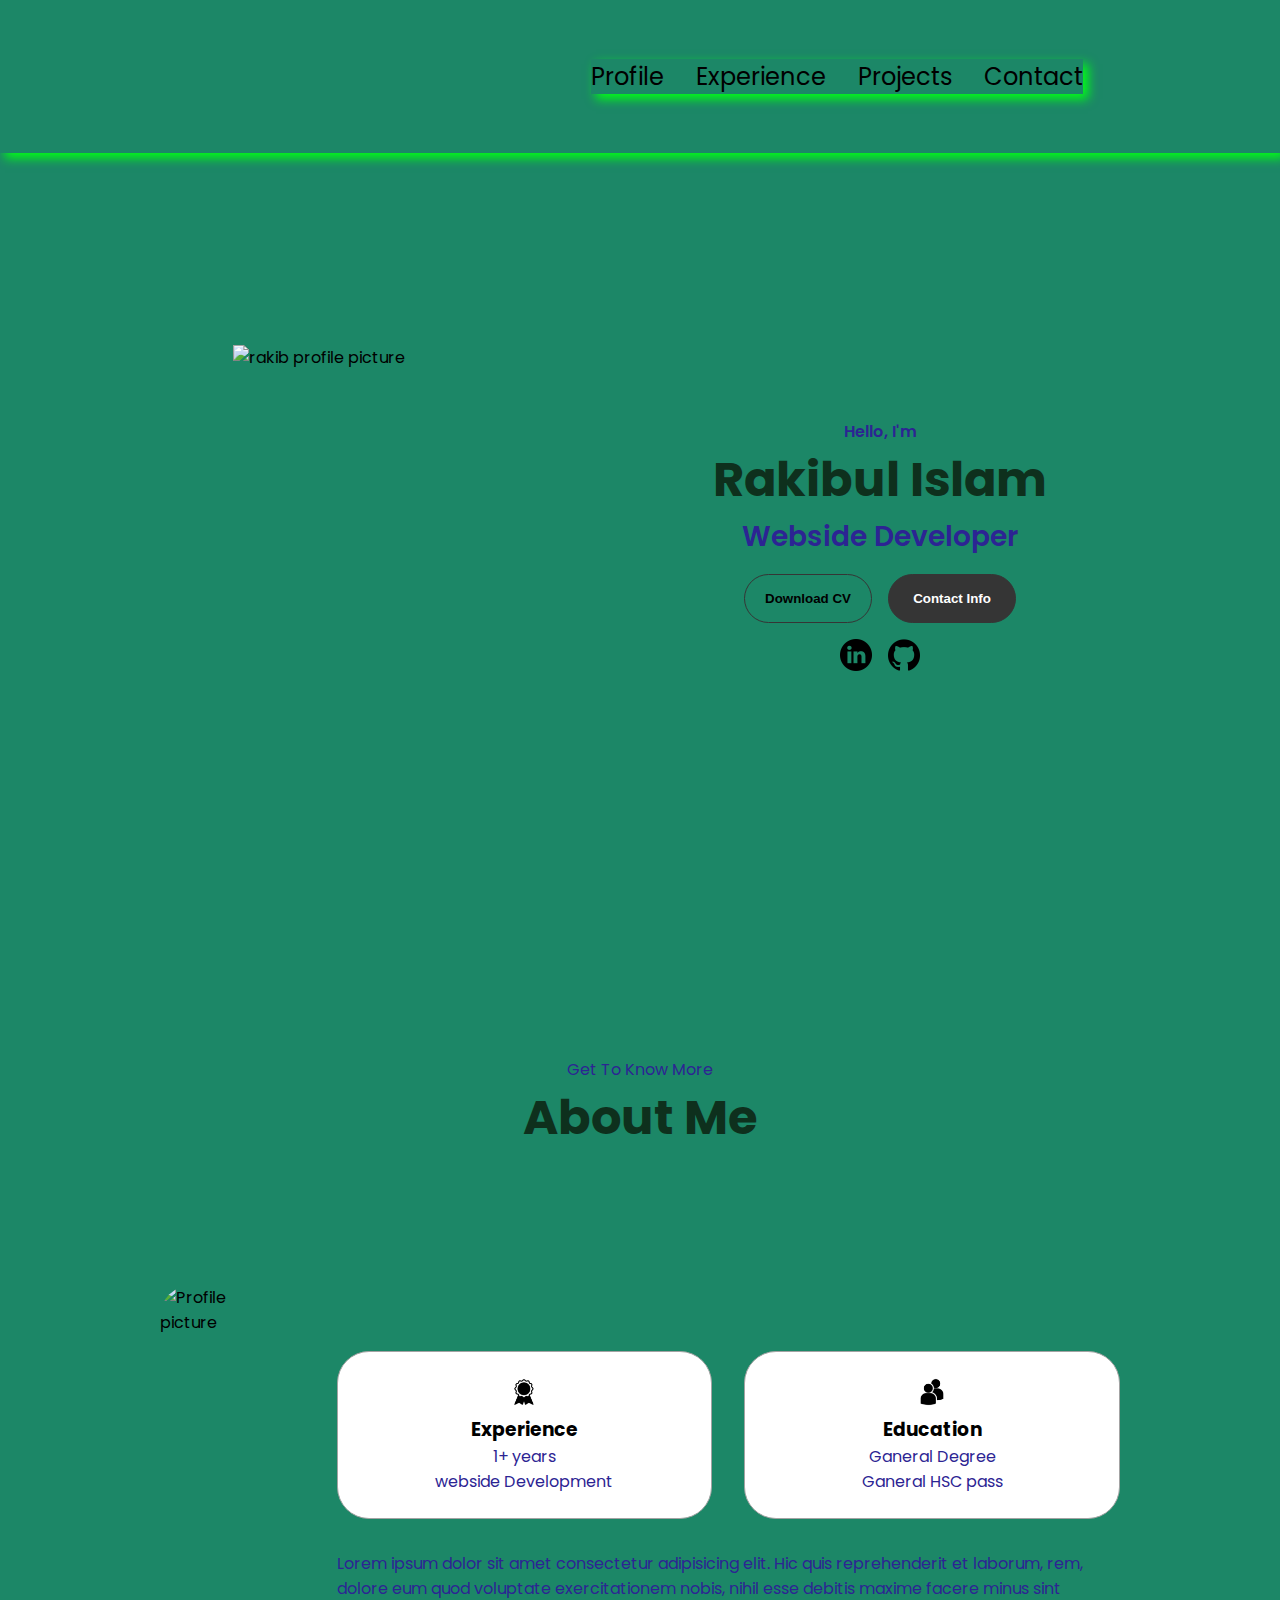
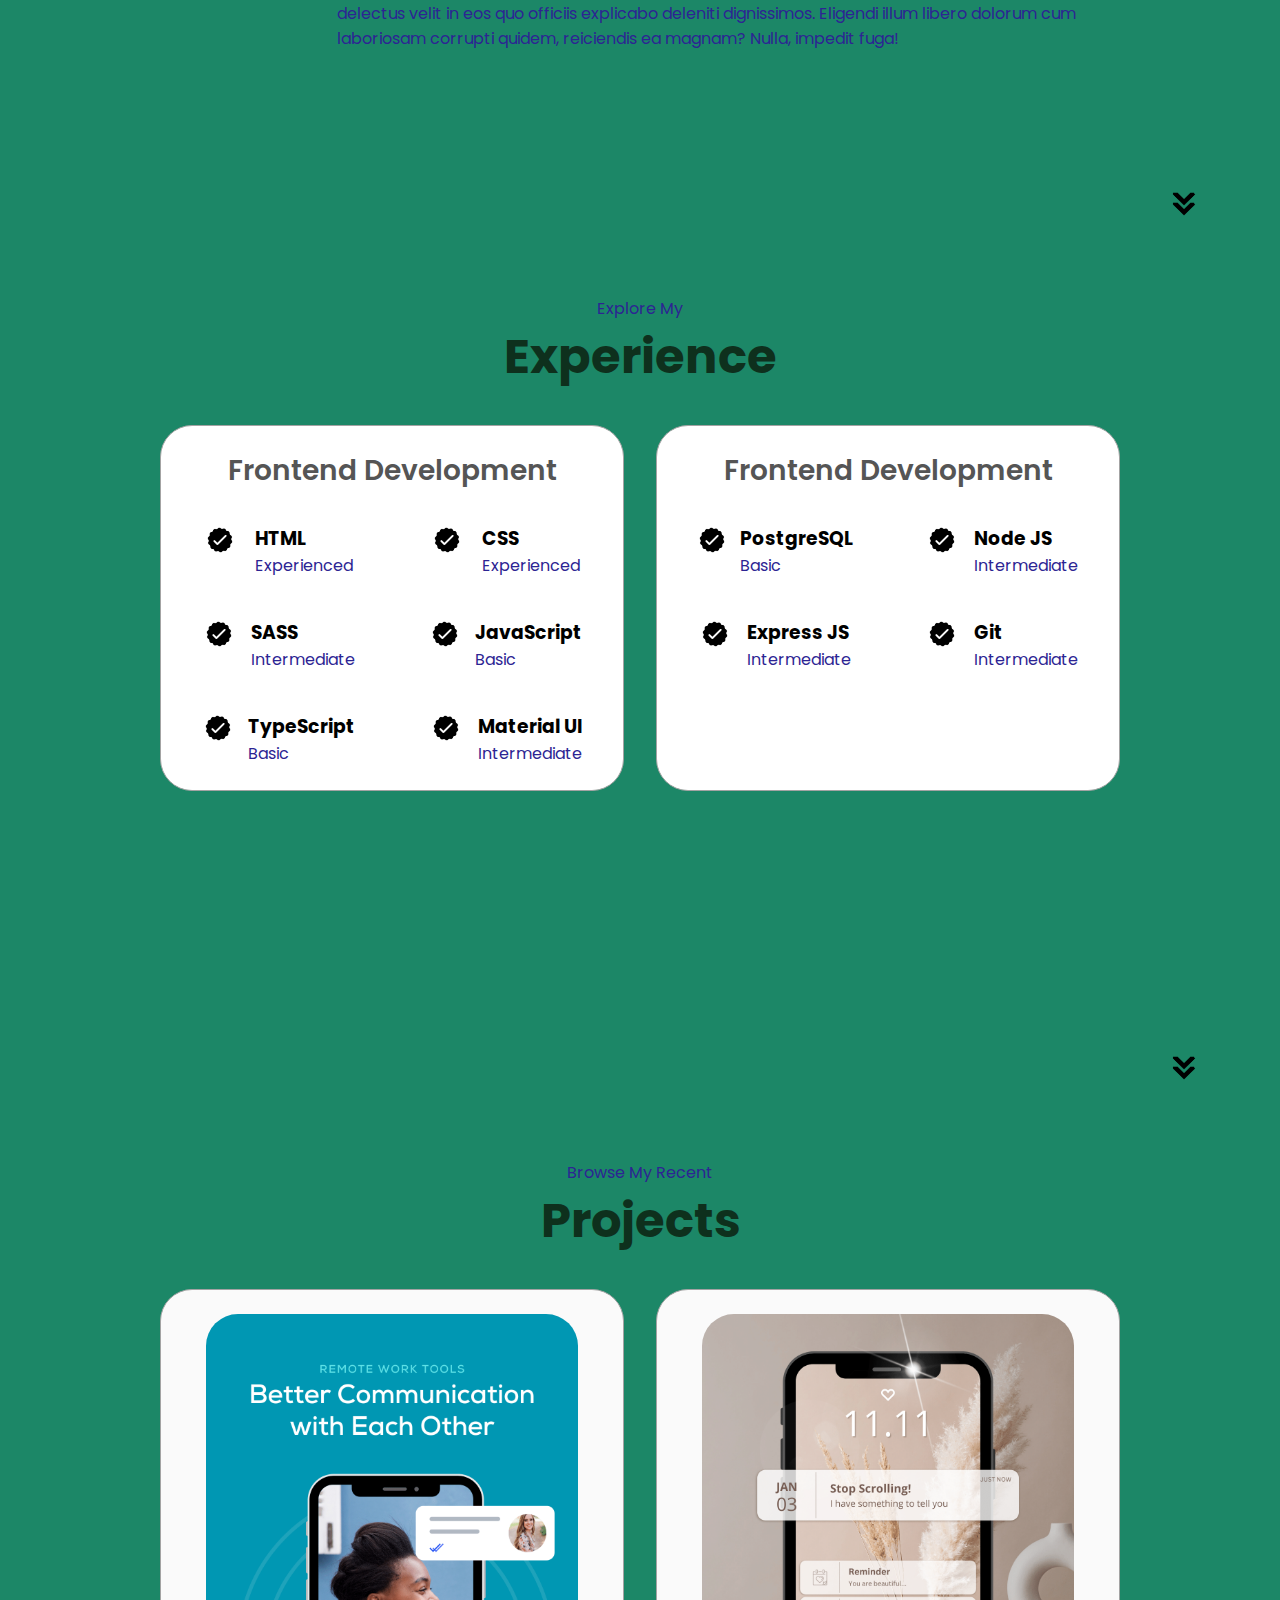
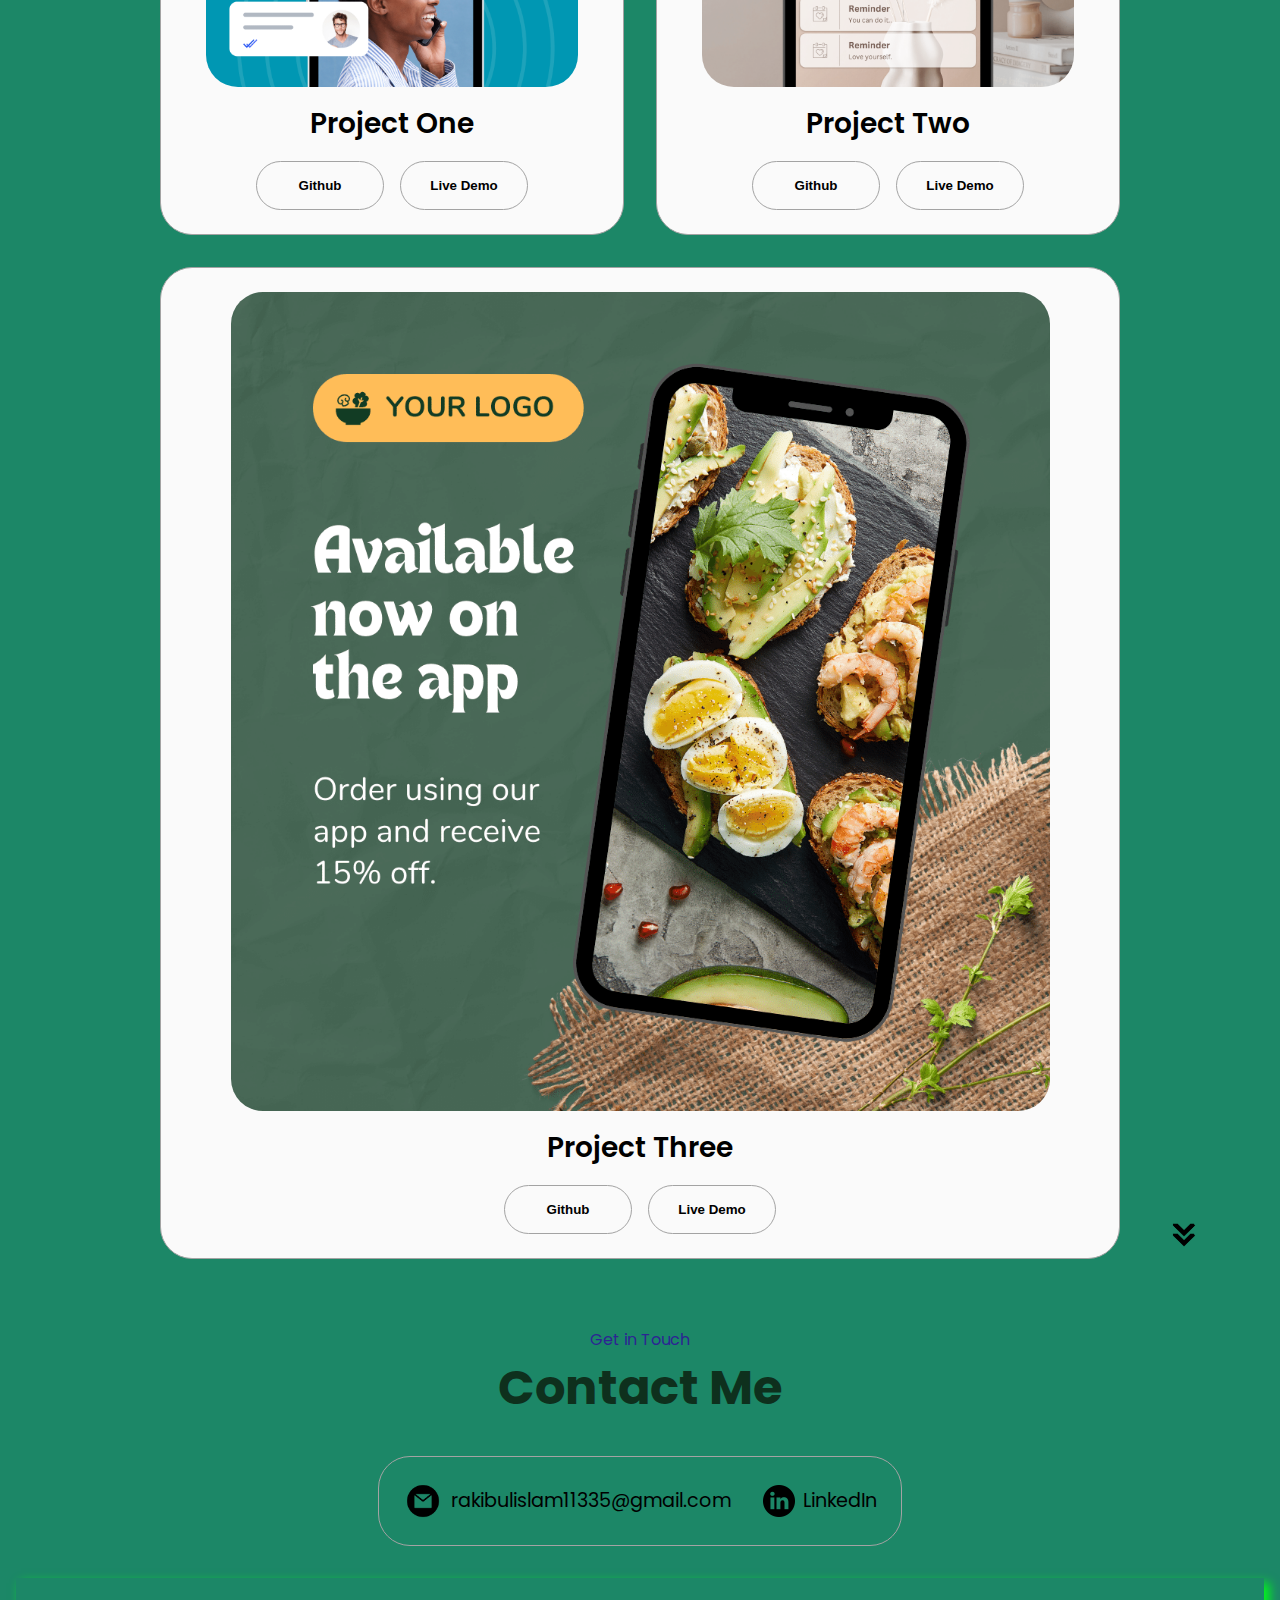
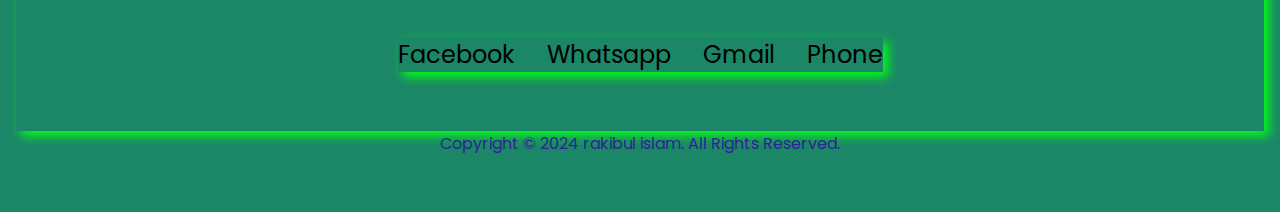
==== index.html @ d3c8099d "first commit" ====
<!DOCTYPE html>
<html lang="en">
  <head>
    <meta charset="UTF-8" />
    <meta http-equiv="X-UA-Compatible" content="IE=edge" />
    <meta name="viewport" content="width=device-width, initial-scale=1.0" />
    <title>rakib webside</title>
    <link rel="stylesheet" href="style.css" />
    <link rel="stylesheet" href="mediaqueries.css" />
  </head>
  <body class="rakib">
    <nav id="desktop-nav">
      <div class="logo"> <span class="rakibul"></span></div>
      <div>
        <ul class="nav-links">
          <li><a href="/other/profile.html">Profile</a></li>
          <li><a href="#experience">Experience</a></li>
          <li><a href="#projects">Projects</a></li>
          <li><a href="/other/connect.html">Contact</a></li>
        </ul>
      </div>
    </nav>
    <nav id="hamburger-nav">
      <div class="logoa">RAKIBUL ISLAM</div>
      <div class="hamburger-menu">
        <div class="hamburger-icon" onclick="toggleMenu()">
          <span></span>
          <span></span>
          <span></span>
        </div>
        <div class="menu-links">
          <li><a href="other/profile.html" onclick="toggleMenu()">Profile</a></li>
          <li><a href="#experience" onclick="toggleMenu()">Experience</a></li>
          <li><a href="#projects" onclick="toggleMenu()">Projects</a></li>
          <li><a href="/other/connect.html" onclick="toggleMenu()">Contact</a></li>
        </div>
      </div>
    </nav>

    
    <section id="profile">
      <div class="section__pic-container">
        <img src="./assets/CC_20240118_222121.png" alt="rakib profile picture" />
      </div>


      <div class="section__text">
        <p class="section__text__p1">Hello, I'm</p>
        <h1 class="title">Rakibul Islam</h1>
        <p class="section__text__p2">Webside Developer</p>
        <div class="btn-container">
          <button
            class="btn btn-color-2"
            onclick="#"
          >
            Download CV
          </button>
          <button class="btn btn-color-1" onclick="alocation.href='./#contct'">
            Contact Info
          </button>
        </div>
        <div id="socials-container">
          <img
            src="./assets/linkedin.png"
            alt="My LinkedIn profile"
            class="icon"
            onclick="location.href=' "
          />
          <img
            src="./assets/github.png"
            alt="My Github profile"
            class="icon"
            onclick="location.href=' #'"
          />
        </div>
      </div>
    </section>
    <section id="about">
      <br>
      <p class="section__text__p1">Get To Know More</p>
      <h1 class="title">About Me</h1>
      <div class="section-container">
        <div class="section__pic-container">
          <img
            src="./assets/CC_20240118_221927.png"
            alt="Profile picture"
            class="about-pic"
          />
        </div>
        <div class="about-details-container">
          <div class="about-containers">
            <div class="details-container">
              <img
                src="./assets/experience.png"
                alt="Experience icon"
                class="icon"
              />
              <h3>Experience</h3>
              <p>1+ years <br />webside Development</p>
            </div>
            <div class="details-container">
              <img
                src="./assets/education.png"
                alt="Education icon"
                class="icon"
              />
              <h3>Education</h3>
              <p>Ganeral Degree<br />Ganeral HSC pass</p>
            </div>
          </div>
          <div class="text-container">
            <p>
              Lorem ipsum dolor sit amet consectetur adipisicing elit. Hic quis
              reprehenderit et laborum, rem, dolore eum quod voluptate
              exercitationem nobis, nihil esse debitis maxime facere minus sint
              delectus velit in eos quo officiis explicabo deleniti dignissimos.
              Eligendi illum libero dolorum cum laboriosam corrupti quidem,
              reiciendis ea magnam? Nulla, impedit fuga!
            </p>
          </div>
        </div>
      </div>
      <img
        src="./assets/arrow.png"
        alt="Arrow icon"
        class="icon arrow"
        onclick="location.href='./#experience'"
      />
    </section>
    <section id="experience">
      <p class="section__text__p1">Explore My</p>
      <h1 class="title">Experience</h1>
      <div class="experience-details-container">
        <div class="about-containers">
          <div class="details-container">
            <h2 class="experience-sub-title">Frontend Development</h2>
            <div class="article-container">
              <article>
                <img
                  src="./assets/checkmark.png"
                  alt="Experience icon"
                  class="icon"
                />
                <div>
                  <h3>HTML</h3>
                  <p>Experienced</p>
                </div>
              </article>
              <article>
                <img
                  src="./assets/checkmark.png"
                  alt="Experience icon"
                  class="icon"
                />
                <div>
                  <h3>CSS</h3>
                  <p>Experienced</p>
                </div>
              </article>
              <article>
                <img
                  src="./assets/checkmark.png"
                  alt="Experience icon"
                  class="icon"
                />
                <div>
                  <h3>SASS</h3>
                  <p>Intermediate</p>
                </div>
              </article>
              <article>
                <img
                  src="./assets/checkmark.png"
                  alt="Experience icon"
                  class="icon"
                />
                <div>
                  <h3>JavaScript</h3>
                  <p>Basic</p>
                </div>
              </article>
              <article>
                <img
                  src="./assets/checkmark.png"
                  alt="Experience icon"
                  class="icon"
                />
                <div>
                  <h3>TypeScript</h3>
                  <p>Basic</p>
                </div>
              </article>
              <article>
                <img
                  src="./assets/checkmark.png"
                  alt="Experience icon"
                  class="icon"
                />
                <div>
                  <h3>Material UI</h3>
                  <p>Intermediate</p>
                </div>
              </article>
            </div>
          </div>
          <div class="details-container">
            <h2 class="experience-sub-title">Frontend Development</h2>
            <div class="article-container">
              <article>
                <img
                  src="./assets/checkmark.png"
                  alt="Experience icon"
                  class="icon"
                />
                <div>
                  <h3>PostgreSQL</h3>
                  <p>Basic</p>
                </div>
              </article>
              <article>
                <img
                  src="./assets/checkmark.png"
                  alt="Experience icon"
                  class="icon"
                />
                <div>
                  <h3>Node JS</h3>
                  <p>Intermediate</p>
                </div>
              </article>
              <article>
                <img
                  src="./assets/checkmark.png"
                  alt="Experience icon"
                  class="icon"
                />
                <div>
                  <h3>Express JS</h3>
                  <p>Intermediate</p>
                </div>
              </article>
              <article>
                <img
                  src="./assets/checkmark.png"
                  alt="Experience icon"
                  class="icon"
                />
                <div>
                  <h3>Git</h3>
                  <p>Intermediate</p>
                </div>
              </article>
            </div>
          </div>
        </div>
      </div>
      <img
        src="./assets/arrow.png"
        alt="Arrow icon"
        class="icon arrow"
        onclick="location.href='./#projects'"
      />
    </section>
    <section id="projects">
      <p class="section__text__p1">Browse My Recent</p>
      <h1 class="title">Projects</h1>
      <div class="experience-details-container">
        <div class="about-containers">
          <div class="details-container color-container">
            <div class="article-container">
              <img
                src="./assets/project-1.png"
                alt="Project 1"
                class="project-img"
              />
            </div>
            <h2 class="experience-sub-title project-title">Project One</h2>
            <div class="btn-container">
              <button
                class="btn btn-color-2 project-btn"
                onclick="location.href='#'"
              >
                Github
              </button>
              <button
                class="btn btn-color-2 project-btn"
                onclick="location.href='#'"
              >
                Live Demo
              </button>
            </div>
          </div>
          <div class="details-container color-container">
            <div class="article-container">
              <img
                src="./assets/project-2.png"
                alt="Project 2"
                class="project-img"
              />
            </div>
            <h2 class="experience-sub-title project-title">Project Two</h2>
            <div class="btn-container">
              <button
                class="btn btn-color-2 project-btn"
                onclick="location.href='#'"
              >
                Github
              </button>
              <button
                class="btn btn-color-2 project-btn"
                onclick="location.href='#'"
              >
                Live Demo
              </button>
            </div>
          </div>
          <div class="details-container color-container">
            <div class="article-container">
              <img
                src="./assets/project-3.png"
                alt="Project 3"
                class="project-img"
              />
            </div>
            <h2 class="experience-sub-title project-title">Project Three</h2>
            <div class="btn-container">
              <button
                class="btn btn-color-2 project-btn"
                onclick="location.href='#'"
              >
                Github
              </button>
              <button
                class="btn btn-color-2 project-btn"
                onclick="location.href='#'"
              >
                Live Demo
              </button>
            </div>
          </div>
        </div>
      </div>
      <img
        src="./assets/arrow.png"
        alt="Arrow icon"
        class="icon arrow"
        onclick="location.href='./#contact'"
      />
    </section>
    <section id="contact">
      <p class="section__text__p1">Get in Touch</p>
      <h1 class="title">Contact Me</h1>
      <div class="contact-info-upper-container">
        <div class="contact-info-container">
          <img
            src="./assets/email.png"
            alt="Email icon"
            class="icon contact-icon email-icon"
          />
          <p><a href="rakibulislam11335@gmail.com">rakibulislam11335@gmail.com</a></p>
        </div>
        <div class="contact-info-container">
          <img
            src="./assets/linkedin.png"
            alt="LinkedIn icon"
            class="icon contact-icon"
          />
          <p><a href="#">LinkedIn</a></p>
        </div>
      </div>
    </section>
    <footer>
      <nav>
        <div class="nav-links-container">
          <ul class="nav-links">
            <li><a href="">Facebook</a></li>
            <li><a href="">Whatsapp</a></li>
            <li><a href="rakibulislam11335@gmail.com">Gmail</a></li>
            <li><a href="01701860951">Phone</a></li>
          </ul>
        </div>
      </nav>
      <p>Copyright &#169; 2024 rakibul islam. All Rights Reserved.</p>
    </footer>
    <script src="script.js"></script>
  </body>
</html>
---- style.css ----
/* GENERAL */

@import url("https://fonts.googleapis.com/css2?family=Poppins:wght@300;400;500;600&display=swap");

* {
  margin: 0;
  padding: 0;
}
.rakib{
  background-color: rgb(28, 135, 103);
}

body {
  font-family: "Poppins", sans-serif;
}

html {
  scroll-behavior: smooth;
}

p {
  color: rgb(44, 36, 147);
}

/* TRANSITION */

a,
.btn {
  transition: all 300ms ease;
}

/* DESKTOP NAV */

nav,
.nav-links {
  display: flex;
  box-shadow: 5px 5px 10px rgb(0, 255, 21);
}

nav {
  justify-content: space-around;
  align-items: center;
  height: 17vh;
}

.nav-links {
   
  gap: 2rem;
  list-style: none;
  font-size: 1.5rem;
}

a {
  color: black;
  text-decoration: none;
  text-decoration-color: white;
}

a:hover {
  color: grey;
  text-decoration: underline;
  text-underline-offset: 1rem;
  text-decoration-color: rgb(181, 181, 181);
}

.logo {
  font-size: 2rem;
  font-size: 100;
   font-weight: 900;
   color: rgb(23, 23, 63);
  
}

.logo:hover {
  cursor: red;
}
 

/* HAMBURGER MENU */

#hamburger-nav {
  display: none;
}

.hamburger-menu {
  position: relative;
  display: inline-block;
}

.hamburger-icon {
  display: flex;
  flex-direction: column;
  justify-content: space-between;
  height: 24px;
  width: 30px;
  cursor: pointer;
}

.hamburger-icon span {
  width: 100%;
  height: 2px;
  background-color: black;
  transition: all 0.3 ease-in-out;
}

.menu-links {
  position: absolute;
  top: 100%;
  right: 0;
  background-color: white;
  width: fit-content;
  max-height: 0;
  overflow: hidden;
  transition: all 0.3 ease-in-out;
}

.menu-links a {
  display: block;
  padding: 10px;
  text-align: center;
  font-size: 1.5rem;
  color: black;
  text-decoration: none;
  transition: all 0.3 ease-in-out;
}

.menu-links li {
  list-style: none;
}

.menu-links.open {
  max-height: 300px;
}

.hamburger-icon.open span:first-child {
  transform: rotate(45deg) translate(10px, 5px);
}

.hamburger-icon.open span:nth-child(2) {
  opacity: 0;
}

.hamburger-icon.open span:last-child {
  transform: rotate(-45deg) translate(10px, -5px);
}

.hamburger-icon span:first-child {
  transform: none;
}

.hamburger-icon span:first-child {
  opacity: 1;
}

.hamburger-icon span:first-child {
  transform: none;
}

/* SECTIONS */

section {
  padding-top: 4vh;
  height: 96vh;
  margin: 0 10rem;
  box-sizing: border-box;
  min-height: fit-content;
}

.section-container {
  display: flex;
}

/* PROFILE SECTION */

#profile {
  display: flex;
  justify-content: center;
  gap: 5rem;
  height: 80vh;

}

.section__pic-container {
  display: flex;
  height: 400px;
  width: 400px;
  margin: auto 0;
}

.section__text {
  align-self: center;
  text-align: center;
}

.section__text p {
  font-weight: 600;
}

.section__text__p1 {
  text-align: center;
}

.section__text__p2 {
  font-size: 1.75rem;
  margin-bottom: 1rem;
}

.title {
  font-size: 3rem;
  text-align: center;
  color: rgb(14, 48, 29);
   
}

#socials-container {
  display: flex;
  justify-content: center;
  margin-top: 1rem;
  gap: 1rem;
}

/* ICONS */

.icon {
  cursor: pointer;
  height: 2rem;
}

/* BUTTONS */

.btn-container {
  display: flex;
  justify-content: center;
  gap: 1rem;
}

.btn {
  font-weight: 600;
  transition: all 300ms ease;
  padding: 1rem;
  width: 8rem;
  border-radius: 2rem;
}

.btn-color-1,
.btn-color-2 {
  border: rgb(53, 53, 53) 0.1rem solid;
}

.btn-color-1:hover,
.btn-color-2:hover {
  cursor: pointer;
}

.btn-color-1,
.btn-color-2:hover {
  background: rgb(53, 53, 53);
  color: white;
}

.btn-color-1:hover {
  background: rgb(0, 0, 0);
}

.btn-color-2 {
  background: none;
}

.btn-color-2:hover {
  border: rgb(255, 255, 255) 0.1rem solid;
}

.btn-container {
  gap: 1rem;
}

/* ABOUT SECTION */

#about {
  position: relative;
}

.about-containers {
  gap: 2rem;
  margin-bottom: 2rem;
  margin-top: 2rem;
}

.about-details-container {
  justify-content: center;
  flex-direction: column;
}

.about-containers,
.about-details-container {
  display: flex;
}

.about-pic {
  border-radius: 2rem;
}

.arrow {
  position: absolute;
  right: -5rem;
  bottom: 2.5rem;
}

.details-container {
  padding: 1.5rem;
  flex: 1;
  background: white;
  border-radius: 2rem;
  border: rgb(53, 53, 53) 0.1rem solid;
  border-color: rgb(163, 163, 163);
  text-align: center;
}

.section-container {
  gap: 4rem;
  height: 80%;
}

.section__pic-container {
  height: 400px;
  width: 400px;
  margin: auto 0;
}

/* EXPERIENCE SECTION */

#experience {
  position: relative;
}

.experience-sub-title {
  color: rgb(85, 85, 85);
  font-weight: 600;
  font-size: 1.75rem;
  margin-bottom: 2rem;
}

.experience-details-container {
  display: flex;
  justify-content: center;
  flex-direction: column;
}

.article-container {
  display: flex;
  text-align: initial;
  flex-wrap: wrap;
  flex-direction: row;
  gap: 2.5rem;
  justify-content: space-around;
}

article {
  display: flex;
  width: 10rem;
  justify-content: space-around;
  gap: 0.5rem;
}

article .icon {
  cursor: default;
}

/* PROJECTS SECTION */

#projects {
  position: relative;
}

.color-container {
  border-color: rgb(163, 163, 163);
  background: rgb(250, 250, 250);
}

.project-img {
  border-radius: 2rem;
  width: 90%;
  height: 90%;
}

.project-title {
  margin: 1rem;
  color: black;
}

.project-btn {
  color: black;
  border-color: rgb(163, 163, 163);
}

/* CONTACT */

#contact {
  display: flex;
  justify-content: center;
  flex-direction: column;
  height: 70vh;
}

.contact-info-upper-container {
  display: flex;
  justify-content: center;
  border-radius: 2rem;
  border: rgb(53, 53, 53) 0.1rem solid;
  border-color: rgb(163, 163, 163);
  background: (250, 250, 250);
  margin: 2rem auto;
  padding: 0.5rem;
}

.contact-info-container {
  display: flex;
  align-items: center;
  justify-content: center;
  gap: 0.5rem;
  margin: 1rem;
}

.contact-info-container p {
  font-size: larger;
}

.contact-icon {
  cursor: default;
}

.email-icon {
  height: 2.5rem;
}

/* FOOTER SECTION */

footer {
  height: 26vh;
  margin: 0 1rem;
}

footer p {
  text-align: center;
}
---- mediaqueries.css ----
@media screen and (max-width: 1400px) {
    #profile {
      height: 83vh;
      margin-bottom: 6rem;
    }
    .about-containers {
      flex-wrap: wrap;
    }
    #contact,
    #projects {
      height: fit-content;
    }
  }
  
  @media screen and (max-width: 1200px) {
    #desktop-nav {
      display: none;
    }
    #hamburger-nav {
      display: flex;
    }
    #experience,
    .experience-details-container {
      margin-top: 2rem;
    }
    #profile,
    .section-container {
      display: block;
    }
    .arrow {
      display: none;
    }
    section,
    .section-container {
      height: fit-content;
    }
    section {
      margin: 0 5%;
    }
    .section__pic-container {
      width: 275px;
      height: 275px;
      margin: 0 auto 2rem;
    }
    .about-containers {
      margin-top: 0;
    }
  }
  
  @media screen and (max-width: 600px) {
    #contact,
    footer {
      height: 40vh;
    }
    #profile {
      height: 83vh;
      margin-bottom: 0;
    }
    article {
      font-size: 1rem;
    }
    footer nav {
      height: fit-content;
      margin-bottom: 2rem;
    }
    .about-containers,
    .contact-info-upper-container,
    .btn-container {
      flex-wrap: wrap;
    }
    .contact-info-container {
      margin: 0;
    }
    .contact-info-container p,
    .nav-links li a {
      font-size: 1rem;
    }
    .experience-sub-title {
      font-size: 1.25rem;
    }
    .logo {
      font-size: 1.5rem;
    }
    .nav-links {
      flex-direction: column;
      gap: 0.5rem;
      text-align: center;
    }
    .section__pic-container {
      width: auto;
      height: 46vw;
      justify-content: center;
    }
    .section__text__p2 {
      font-size: 1.25rem;
    }
    .title {
      font-size: 2rem;
    }
    .text-container {
      text-align: justify;
    }
  }
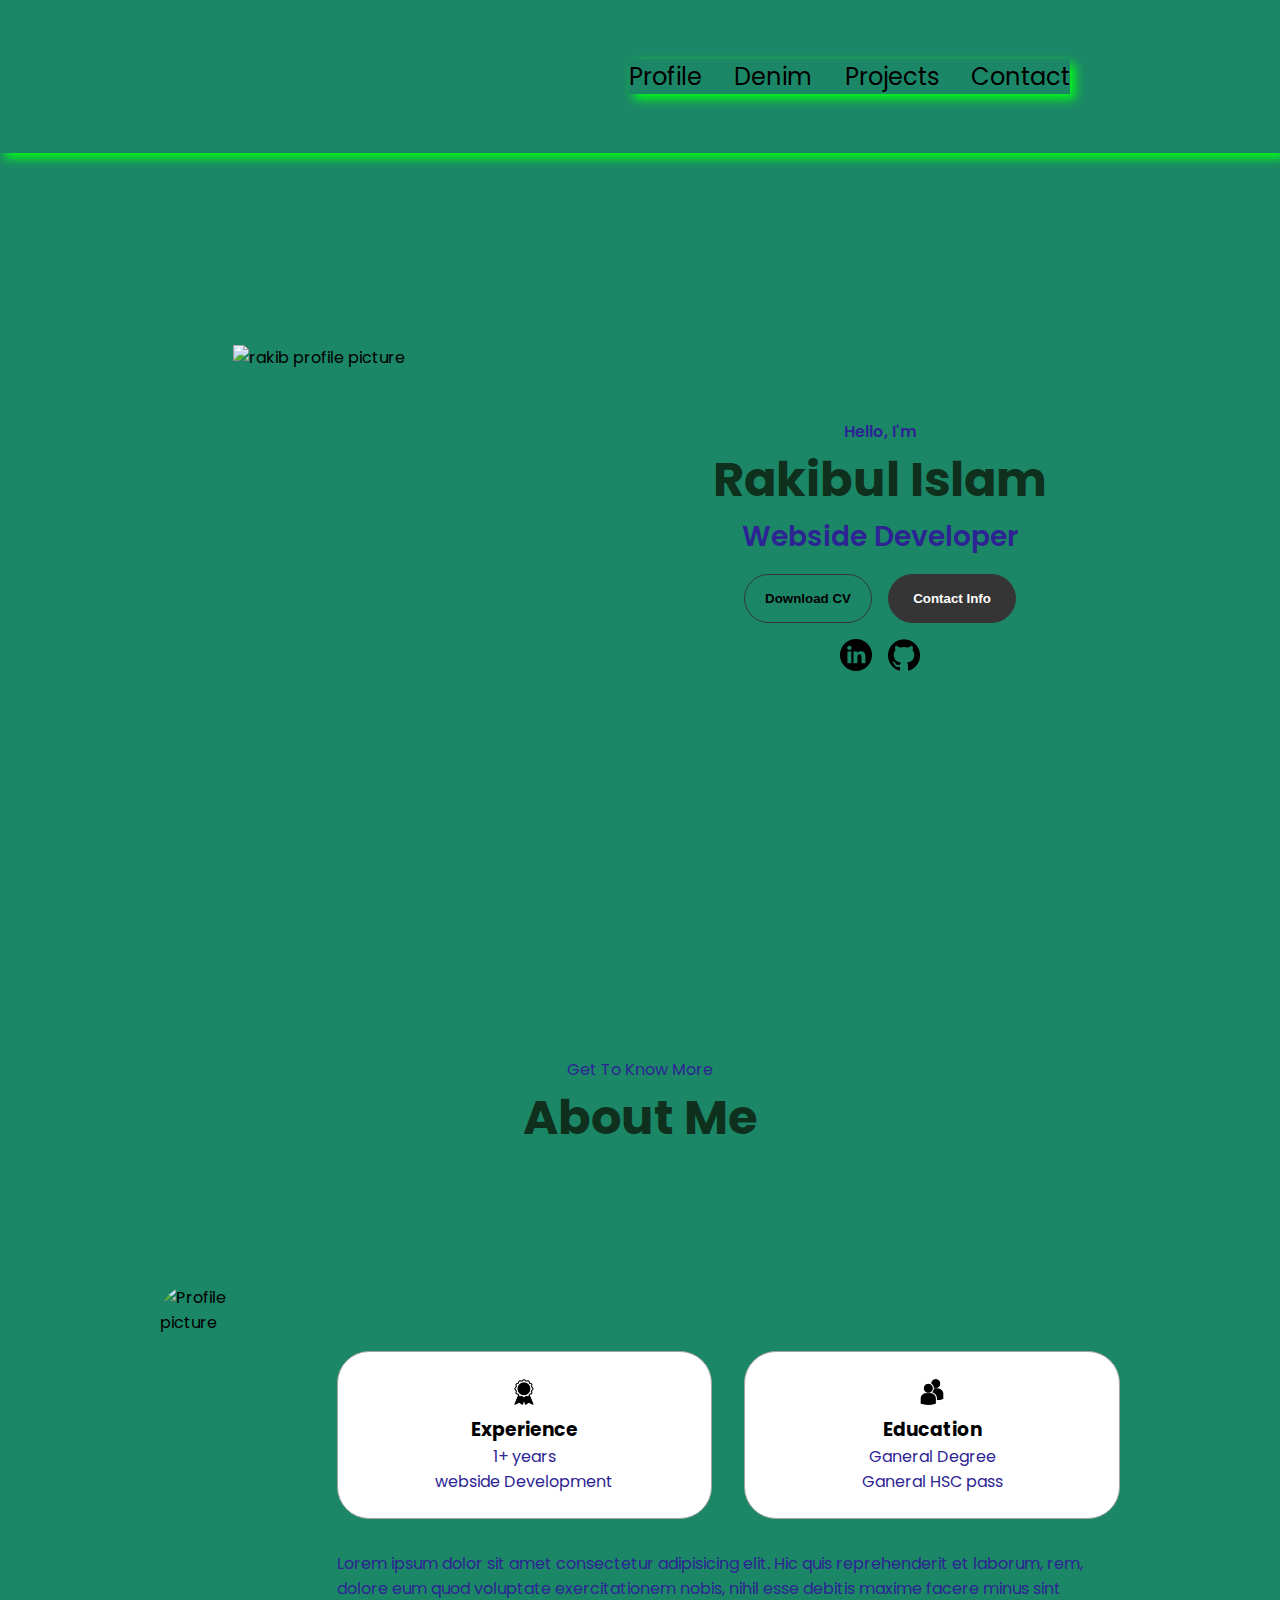
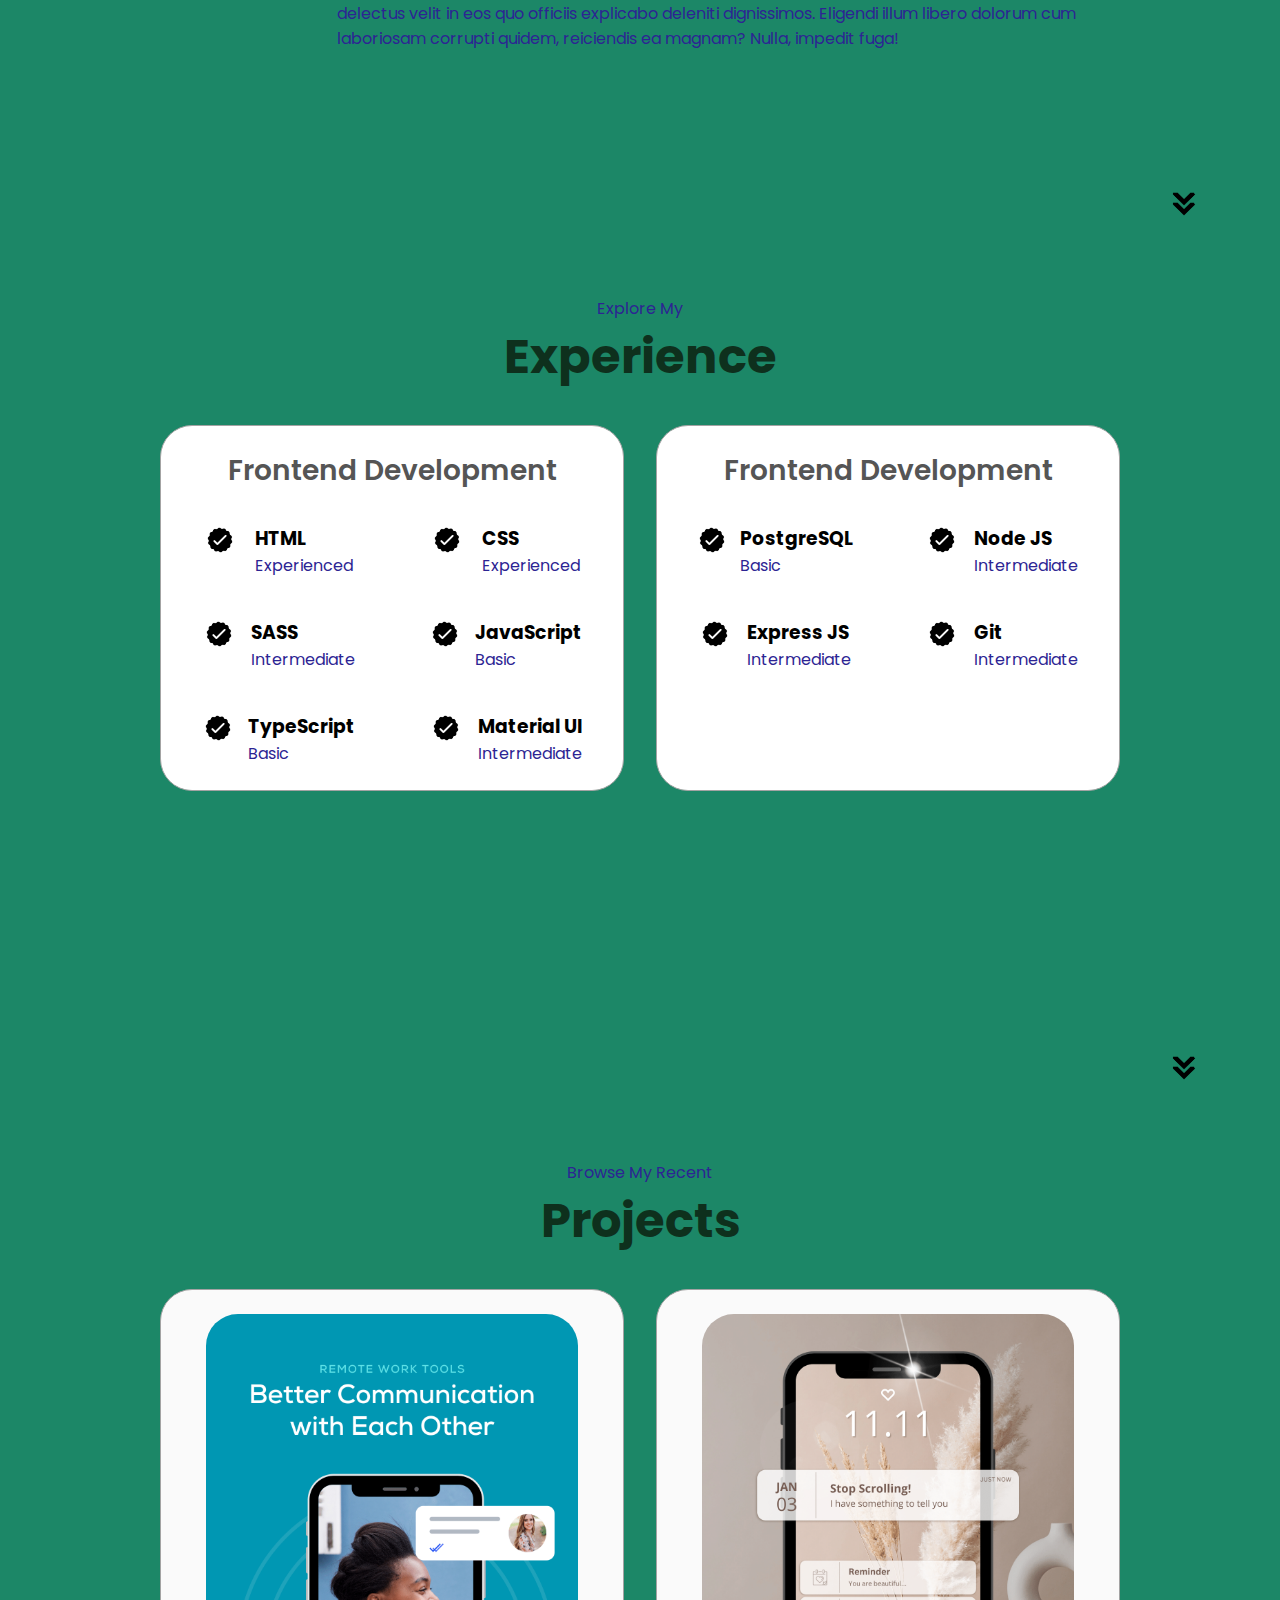
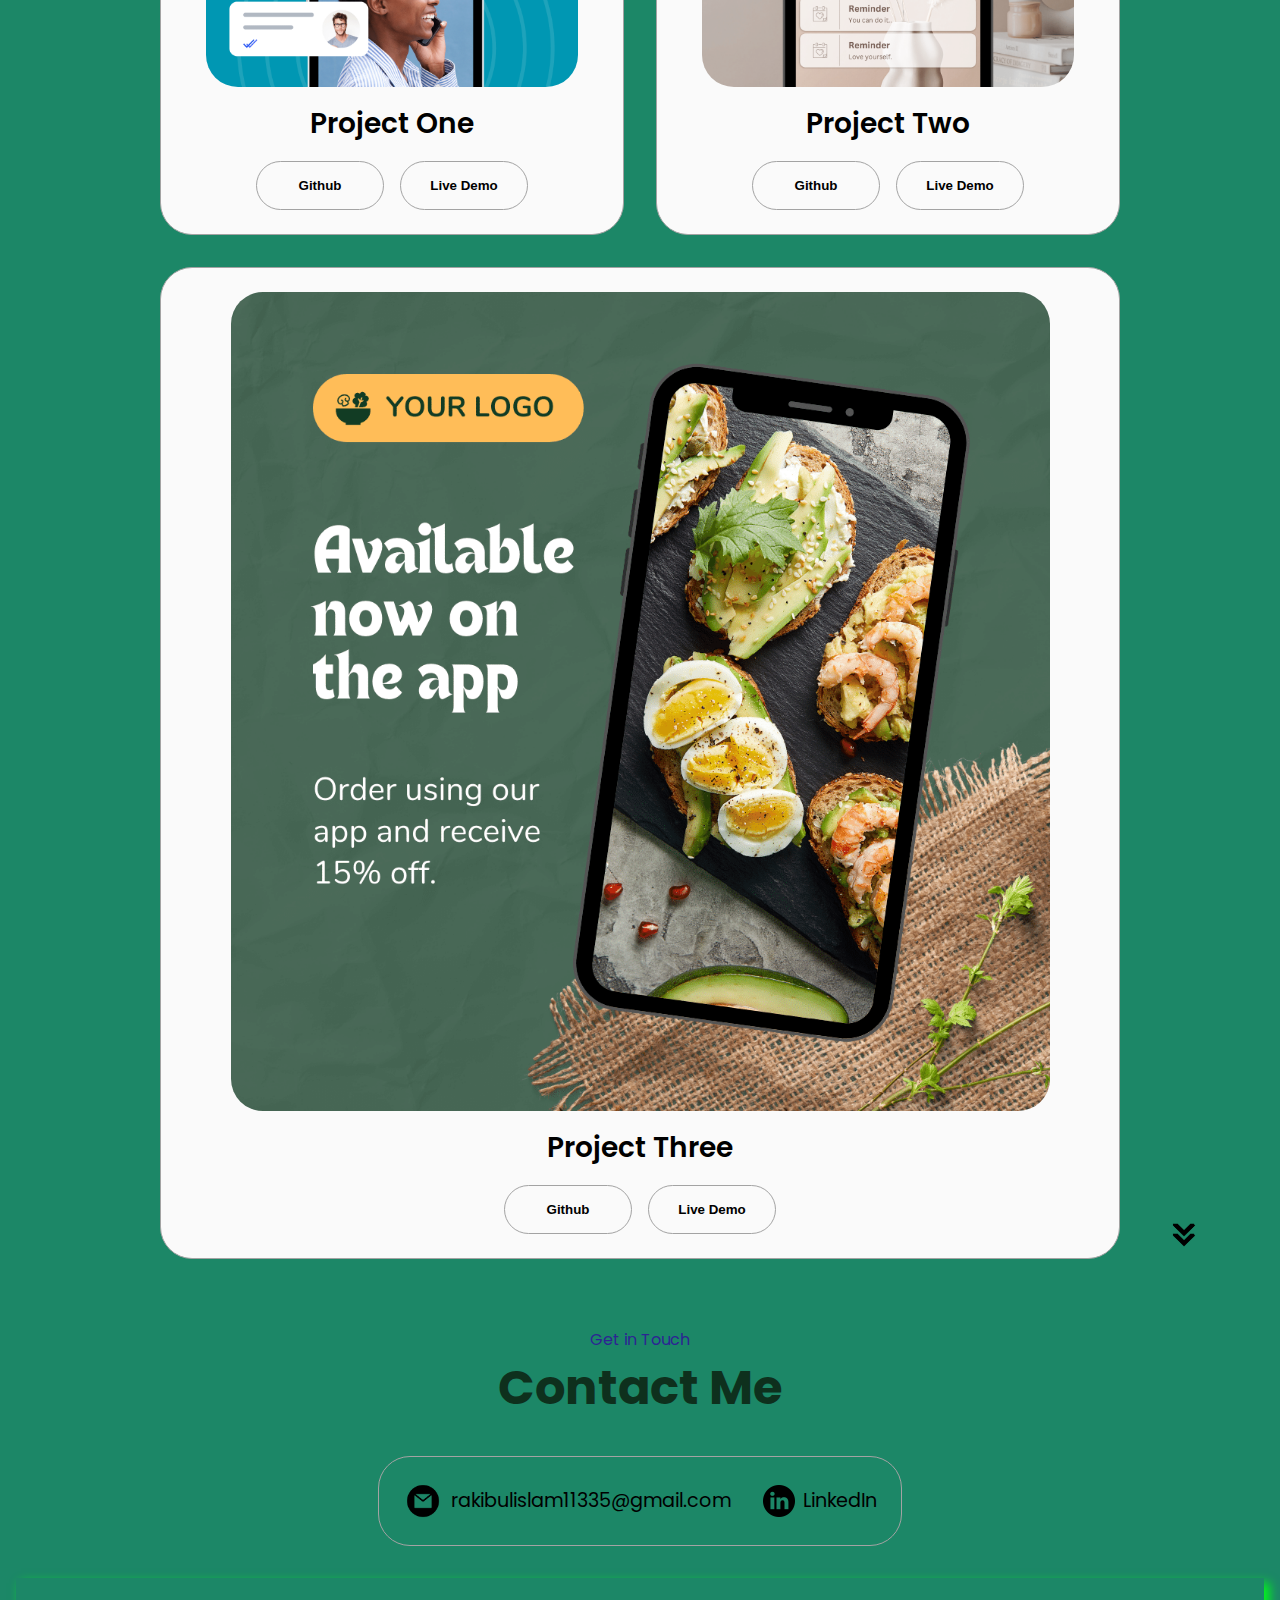
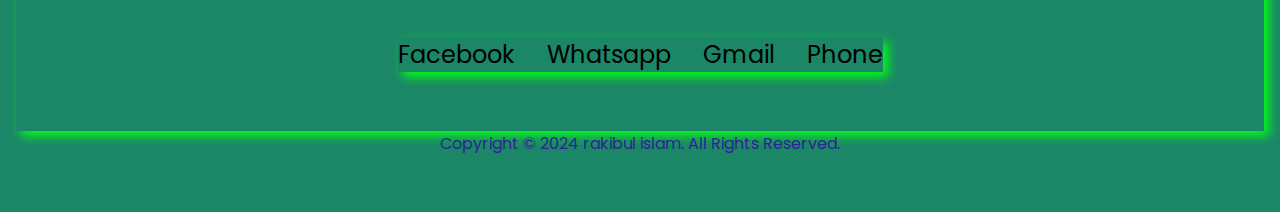
==== commit 4524ee23: "added my new file" ====
--- a/index.html
+++ b/index.html
@@ -14,7 +14,7 @@
       <div>
         <ul class="nav-links">
           <li><a href="/other/profile.html">Profile</a></li>
-          <li><a href="#experience">Experience</a></li>
+          <li><a href="rakib.html">Denim</a></li>
           <li><a href="#projects">Projects</a></li>
           <li><a href="/other/connect.html">Contact</a></li>
         </ul>
@@ -30,7 +30,7 @@
         </div>
         <div class="menu-links">
           <li><a href="other/profile.html" onclick="toggleMenu()">Profile</a></li>
-          <li><a href="#experience" onclick="toggleMenu()">Experience</a></li>
+          <li><a href="rakib.html" onclick="toggleMenu()">Denim</a></li>
           <li><a href="#projects" onclick="toggleMenu()">Projects</a></li>
           <li><a href="/other/connect.html" onclick="toggleMenu()">Contact</a></li>
         </div>
